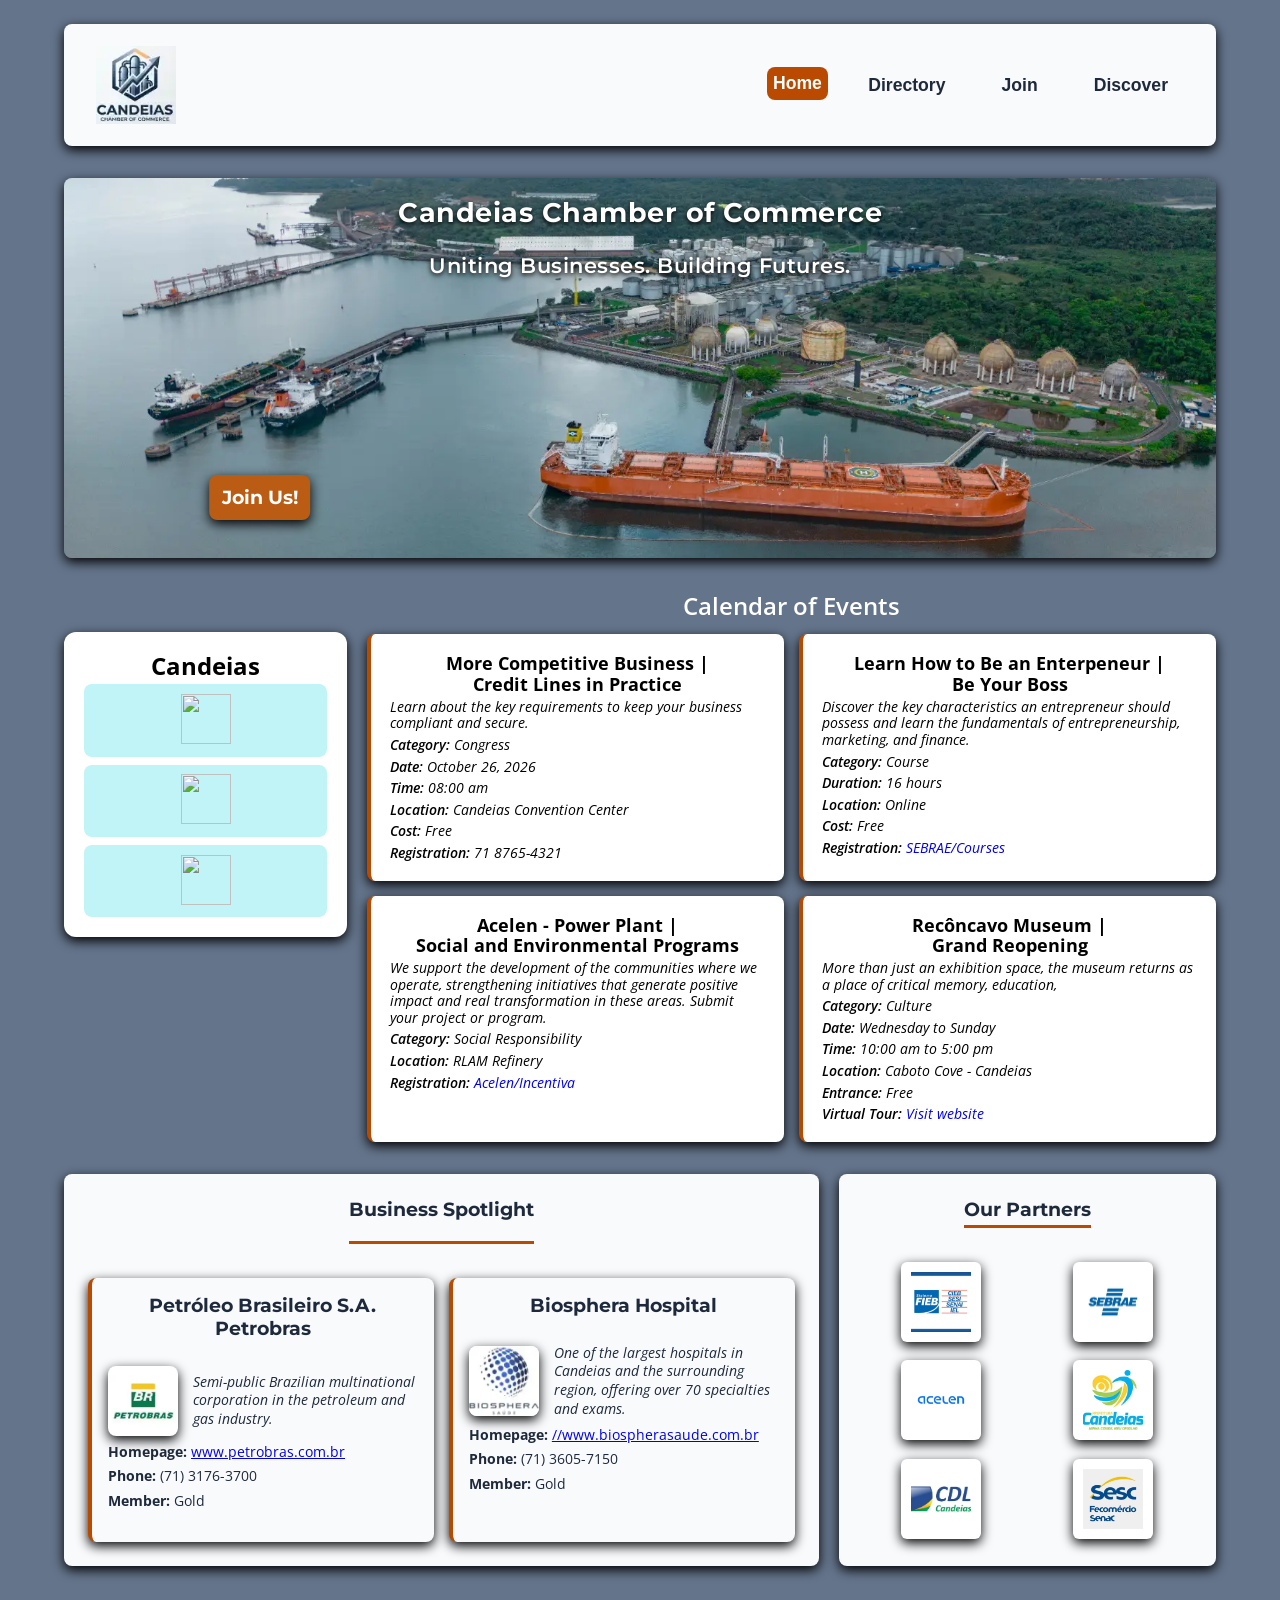
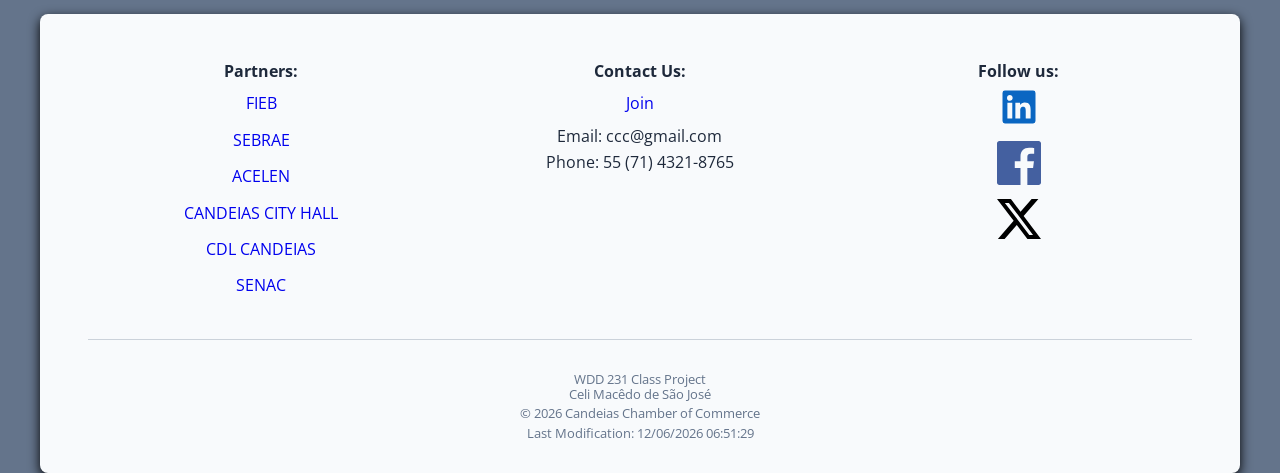
==== chamber/index.html @ 0a2fa4c4 "Index page created" ====
<!DOCTYPE html>
<html lang="en">
<head>
    <meta charset="UTF-8">
    <meta name="viewport" content="width=device-width, initial-scale=1.0">
    <meta name="description" content="Chamber of Commerce of Candeias - A website to ...">
    <meta name="author" content="Celi Macêdo">
    <title>Homepage - Chamber of Commerce</title>
    
    <meta property="og:title" content="Candeias Chamber of Commerce Homepage.">
    <meta property="og:description" content="...">
    <meta property="og:image" content="https://celikmack.github.io/wdd231/chamber/images/hero.webp">
    <meta property="og:url" content="https://celikmack.github.io/wdd231/chamber/index.html"> 

    <link rel="preconnect" href="https://fonts.googleapis.com">
    <link rel="preconnect" href="https://fonts.gstatic.com" crossorigin>
    <link href="https://fonts.googleapis.com/css2?family=Montserrat:wght@400;600;700&family=Open+Sans:wght@400;600&display=swap" rel="stylesheet">
    
    <link rel="icon" href="images/favicon.ico">
    <link rel="stylesheet" href="styles/normalize.css">
    <link rel="stylesheet" href="styles/chamber-small.css">
    <link rel="stylesheet" href="styles/chamber-large.css" media="(min-width: 768px)">
 
    <script src="scripts/global.js" defer></script>
    <script src="scripts/weather.js" defer></script>
    <script src="scripts/spotlight.js" defer></script>
        
</head>
<body>
    <header>
        <div class="logo">
            <img src="images/chamber-logo.webp" alt="Chamber of Commerce logo" width="100" height="100">
        </div>

        <button id="ham-btn" class="hamburger" aria-label="Open navigation menu"></button>
        <nav class="nav-flex">
            <ul id="navbar" class="navigation">
                <li><a href="index.html" class="active">Home</a></li>
                <li><a href="directory.html" >Directory</a></li>
                <li><a href="join.html">Join</a></li>
                <li><a href="discover.html">Discover</a></li>
            </ul>
        </nav>
    </header>
    
    <main> 
        <section class="hero">
            <picture>
                <source media="(max-width: 649px)" srcset="images/hero-small.webp">
                <source media="(max-width: 979px)" srcset="images/hero-medium.webp">
                <img src="images/banner.webp" class="bg-image" alt="Aerial view of Porto de Aratu industrial terminal and cargo ship" loading="lazy">
            </picture>
            <h1>Candeias Chamber of Commerce</h1>
            <p>Uniting Businesses. Building Futures.</p>
            <div class="cat-btn">
                <a href="join.html" class="cta-btn">Join Us!</a>
            </div>
        </section>

        <section class="events">
            
            <div class="forecast">
                <h2 id="town"></h2>
            
                <div class="forecast-flex">
                    
                    <!-- Day 1 Forecast -->
                    <div class="forecast-day">
                        <h3 id="date1"></h3>
                        <img id="graphic1" src="" alt="">
                        <p id="description1"></p>
                        <p id="temperature1"></p>
                        <p id="humidity1"></p>
                    </div>

                     <!-- Day 2 Forecast -->
                    <div class="forecast-day">
                        <h3 id="date2"></h3>
                        <img id="graphic2" src="" alt="">
                        <p id="description2"></p>
                        <p id="temperature2"></p>
                        <p id="humidity2"></p>
                    </div>

                    <!-- Day 3 Forecast -->
                    <div class="forecast-day">
                        <h3 id="date3"></h3>
                        <img id="graphic3" src="" alt="">
                        <p id="description3"></p>
                        <p id="temperature3"></p>
                        <p id="humidity3"></p>
                    </div>
                </div>    
            </div>
            
            <div class="calendar">
                <h2>Calendar of Events</h2>
            

                <div class="child-1">
                    <h3>More Competitive Business |<br>Credit Lines in Practice</h3>
                    <p>Learn about the key requirements to keep your business compliant and secure.</p>
                    <p><span>Category: </span> Congress</p>
                    <p><span>Date: </span> October 26, 2026</p>
                    <p><span>Time: </span> 08:00 am</p>
                    <p><span>Location: </span> Candeias Convention Center</p>
                    <p><span>Cost: </span> Free</p>
                    <p><span>Registration: </span> 71 8765-4321</p>
                </div>

                <div class="child-2">
                    <h3>Learn How to Be an Enterpeneur |<br>Be Your Boss</h3>
                    <p>Discover the key characteristics an entrepreneur should possess and learn the fundamentals of entrepreneurship, marketing, and finance.</p>
                    <p><span>Category: </span> Course</p>
                    <p><span>Duration: </span> 16 hours</p>
                    <p><span>Location: </span> Online</p>
                    <p><span>Cost: </span> Free</p>
                    <p><span>Registration: </span> <a href="www.sebrae.com/br">SEBRAE/Courses</a></p>
                </div>

                <div class="child-3">
                    <h3>Acelen - Power Plant |<br>Social and Environmental Programs </h3>
                    <p>We support the development of the communities where we operate, strengthening initiatives that generate positive impact and real transformation in these areas. Submit your project or program.</p> 
                    <p><span>Category: </span> Social Responsibility</p>
                    <p><span>Location: </span>RLAM Refinery</p>
                    
                    <p><span>Registration: </span><a href="https://www.acelen.com.br/incentiva/">Acelen/Incentiva</a></p>
                </div>    

                <div class="child-4">
                    <h3>Recôncavo Museum |<br>Grand Reopening</h3>
                    <p>More than just an exhibition space, the museum returns as a place of critical memory, education,</p>
                    <p><span>Category: </span> Culture</p>
                    <p><span>Date: </span> Wednesday to Sunday</p>
                    <p><span>Time: </span> 10:00 am to 5:00 pm</p>
                    <p><span>Location: </span>Caboto Cove - Candeias</p>
                    <p><span>Entrance: </span> Free</p>
                    <p><span>Virtual Tour: </span><a href="https://www.museudoreconcavobaiano.com.br/indexWP.aspx#tour">Visit website</a></p>
                </div>    
            </div>        
        </section>

        <section class="members-partners">
            <section class="spotlight">
                <h2>Business Spotlight</h2>

            </section>

            <section class="partners">
                <h2>Our Partners</h2>
                <a href="https://www.fieb.org.br" target="_blank" rel="noopener noreferrer">
                    <img src="images/fieb.webp" alt="FIEB logo" width="90">
                </a>
                <a href="https://www.sebrae.com.br" target="_blank" rel="noopener noreferrer">
                    <img src="images/sebrae.webp" alt="SEBRAE logo" width="90">
                </a>
                <a href="https://www.acelen.com" target="_blank" rel="noopener noreferrer">
                    <img src="images/acelen.webp" alt="ACELEN logo" width="90">
                </a>
                <a href="https://prefeitura.candeias.ba.gov.br" target="_blank" rel="noopener noreferrer">
                    <img src="images/prefeitura-logo.webp" alt="Candeias City Hall" width="90">
                </a>
                <a href="https://www.facebook.com/cdlcandeias/?locale=pt_BR" target="_blank" rel="noopener noreferrer">
                    <img src="images/cdl.webp" alt="CDL Candeias logo" width="90">
                </a>
                <a href="https://www.sescbahia.com.br" target="_blank" rel="noopener noreferrer">
                    <img src="images/sesc.webp" alt="SESC logo" width="90">
                </a>
            </section>
        </section>    

    </main>

    <footer>
        <div class="footer-grid">
            <div class="partners-link">
                <p><strong>Partners:</strong></p>
                <ul>
                    <li><a href="https://fieb.org.br" target="_blank">FIEB</a></li>
                    <li><a href="https://sebrae.com.br" target="_blank">SEBRAE</a></li>
                    <li><a href="https://www.acelen.com" target="_blank">ACELEN</a></li>
                    <li> <a href="https://prefeitura.candeias.ba.gov.br" target="_blank">CANDEIAS CITY HALL</a> </li>
                    <li><a href="https://facebook.com/cdlcandeias" target="_blank">CDL CANDEIAS</a></li>
                    <li><a href="https://www.ba.senac.br" target="_blank">SENAC</a></li>
                </ul>
            </div>
            
            <div class="contact">
                <p><strong>Contact Us:</strong></p>
                <p><a href="join.html">Join</a></p>
                <p>Email: ccc@gmail.com</p>
                <p>Phone: 55 (71) 4321-8765</p>
            </div>
            
            <div class="social">
                <p><strong>Follow us:</strong></p>
                <ul>
                    <li><a href="https://linkedin.com" target="_blank"><img src="images/linkedin.svg" alt="LinkedIn" width="45" height="45"></a></li>
                    <li><a href="https://facebook.com" target="_blank"><img src="images/facebook.svg" alt="Facebook" width="44" height="44"></a></li>
                    <li><a href="https://x.com" target="_blank"><img src="images/twitter-x.svg" alt="Twitter-X" width="44" height="44"></a></li>
                </ul>
            </div>
        </div>

        <hr>

        <div class="student-info">
            <p>WDD 231 Class Project <br>Celi Macêdo de São José</p>
            <p>&copy; <span id="currentYear"></span> Candeias Chamber of Commerce</p>
            <p><span id="lastModified"></span></p>
        </div>
    </footer>
    
</body>
</html>
---- chamber/styles/chamber-small.css ----
/* CHAMBER OF COMMERCE PROJECT */

* {
 margin: 0;
 padding: 0;
 box-sizing: border-box;
}

:root {
    --card-radius: 8px;
    --text-dark: #1e293b;
    --text-light: #ffffff;
    --text-muted: #64748b;

    --bg-subtle: #f8fafc;
    --bg-interactive: #e2e2e2;
    --active-color: #ba4a00;
    --btn-color: #ba5c13;
    --box-shadow: 0 4px 12px rgba(0, 0, 0, 8);

    --font-headings: "Montserrat", sans-serif;
    --font-body: "Open Sans", sans-serif;
}

/* HEADER */
header {
 display: flex;
 justify-content: space-between;
 align-items: center;
 margin: 1.5rem auto 0 auto;
 width: 90%;
 max-width: 1200px;
 min-height: 100px;
 padding: 1.3rem 2rem;
 background-color: var(--bg-subtle);      
 border-radius: var(--card-radius);   
 z-index: 1000;
 position: relative;
 box-shadow: 0 4px 12px rgba(0, 0, 0, 1);
}

header .logo {
 display: flex;
 width: 5rem;
 height: 5rem;
}

header .logo img {
 width: 100%;
 height: 100%;
 object-fit: contain;
}

 /* HAMBURGER */
.hamburger {
 position: absolute;
 right: 5%;
 background: none;
 border: none;
 color: var(--text-dark);
 font-size: 2rem;
 cursor: pointer;
 font-family: Arial, Helvetica, sans-serif;
 z-index: 2;
}

.hamburger::before {
 content: "\2630";
 font-size: 1.8rem;
}

.hamburger.show::before {
 content: "\00D7";
 font-family: Arial, Helvetica, sans-serif;
}

.nav-flex {
 display: flex;
 justify-content: center;
 align-items: center;
}

.navigation {
 position: absolute;
 top: 100%; 
 left: 0;
 width: 100%;
 max-height: 0;
 background: var(--bg-subtle);
 border-radius: var(--card-radius);
 box-shadow: 0 10px 25px rgba(0, 0, 0, 0.12);
 overflow: hidden;
 z-index: 1001;
 list-style: none;
}

.navigation li { 
 display: block; 
}

.navigation a {
 display: block;
 font-family: Verdana, Geneva, Tahoma, sans-serif;
 font-size: 1.3rem;
 margin: 0.4rem;
 text-align: center;
 color: var(--text-dark);
 text-decoration: none;
 font-weight: 600;
 transform: translateY(-50px);
 opacity: 0;
}

.navigation a.active {
 background-color: var(--active-color);
 color: var(--text-light);
 font-weight: 700;
 text-decoration: none;
 padding: 0.4rem;
 border-radius: var(--card-radius);
}

.navigation a:hover {
  background-color: var(--active-color);
  color: var(--text-light);
  padding: 0.4rem;
  border-radius: var(--card-radius);
  
}

.navigation.show {
 max-height: 18rem; 
 padding-bottom: 1.5rem;
}

.navigation.show a {
 transform: translateY(0);
 opacity: 1;
 transition-delay: calc(0.15s * var(--i));
}
 /* FOOTER */
footer {
  display: flex;
  flex-direction: column;
  align-items: center;
  gap: 2rem;
  max-width: 1200px;
  margin: 3rem auto 0 auto;
  background-color: var(--bg-subtle);
  box-shadow: var(--box-shadow);
  border-radius: var(--card-radius);
  padding: 2rem 1.5rem;
  font-family: var(--font-body);
  color: var(--text-dark);
}

.footer-grid {
  width: 100%;
  display: grid;
  grid-template-columns: 1fr;
  gap: 2rem;
  text-align: center;
}

.footer-grid > div,
.partners-link,
.contact,
.social {
  background: transparent;
  display: flex;
  flex-direction: column;
  align-items: center;
  gap: 0.5rem;
  margin: 0;
  padding: 0;
}

.footer-grid > div {
  display: flex;
  flex-direction: column;
  align-items: center;
  gap: 0.5rem;
  margin: 0;
}

footer ul {
  list-style: none;
  margin: 0;
  padding: 0;
}

footer a {
  text-decoration: none;
}

.footer-grid p,
.student-info p,
.contact p {
  margin: 0;
}

.partners-link a,
.contact a {
  display: inline-block;
  padding: 6px 4px;
}

.partners-link li {
  margin-bottom: 6px;
}

.social ul {
  display: flex;
  gap: 1rem;
  justify-content: center;
}

.social li {
  width: 40px;
  height: 40px;
  display: flex;
  align-items: center;
  justify-content: center;
}

.social a {
  display: inline-block;
  padding: 6px;
}

.social img {
  width: 44px;
  height: 44px;
  object-fit: contain;
}

footer hr {
  width: 100%;
  border: none;
  border-top: 1px solid var(--text-muted);
  opacity: 0.3;
  margin: 0;
}

.student-info {
  width: 100%;
  display: flex;
  flex-direction: column;
  align-items: center;
  gap: .25rem;
  font-size: 0.8rem;
  color: var(--text-muted);
  line-height: 1.2;
  text-align: center;
}

 /* DIRECTORY PAGE */
main {
 width: 90%;
 max-width: 1200px;
 margin: 2rem auto;
 font-family: var(--font-body);
}

main h1 {
 font-family: var(--font-headings);
 font-size: 2rem;
 text-align: center;
 margin-bottom: 1rem;
 color: var(--text-light);
}

.menu-btn {
 display: flex;
 justify-content: center;
 gap: 10px;
 margin-bottom: 1.5rem;
}

.menu-btn button {
 background: var(--bg-interactive);
 border: 1px solid var(--text-muted);
 padding: 8px 12px;
 cursor: pointer;
 border-radius: 4px;
 transition: background 0.2s;
}

.menu-btn button:hover {
 background: var(--active-color);
}

/* COMPANY CARDS - GRID VIEW*/
#cards.grid-view {
 display: grid;
 grid-template-columns: repeat(auto-fit, minmax(300px, 1fr));
 gap: 20px;
 padding: 21px 0;
 min-height: 900px;
 
}

.company-card {
 display: flex;
 flex-direction: column;
 gap: 8px;
 padding: 16px;
 font-family: var(--font-body);
 color: var(--text-dark);
 box-shadow: 0 4px 12px rgba(0, 0, 0, 80);
 background-color: var(--bg-subtle);  
 border-left: 4px solid var(--active-color);    
 border-radius: var(--card-radius);   
}

.company-card h2 {
 font-family: var(--font-headings);
 font-size: 1.2rem;
 text-align: left;
 margin-bottom: 20px;
 color: var(--text-dark);
}

.card-content {
 display: flex;
 gap: 15px;
 align-items: center;
}

.card-content img {
 width: 70px;
 height: 70px;
 background-color: var(--text-light);
 box-shadow: 0 4px 12px rgba(0, 0, 0, 80);
 border-radius: var(--card-radius);
 
}
.info {
  margin-top: 15px;
  padding: 5px;
}

.info p {
  margin-bottom: 6px; 
}

.info p:last-child {
  margin-bottom: 0;
}

.card-content p {
 font-size: 0.85rem;
 line-height: 1.3;
 font-style: italic;
}

.company-card p {
 font-size: 0.9rem;
}

/* LIST VIEW */
#cards.list-view {
  display: flex;
  flex-direction: column;
  gap: 12px;
}

#cards.list-view .company-card {
  flex-direction: column; 
  align-items: flex-start;
  padding: 16px 20px;
  gap: 8px;
  border-left: 4px solid var(--active-color);
}

#cards.list-view .company-card .card-description {
  font-size: 0.85rem;
  font-style: italic;
  color: var(--text-muted);
  margin: 4px 0;
}

#cards.list-view .card-content img {
  display: none; 
}

/* INDEX */

/*HERO SECTION */
.hero {
    position: relative;
    width: 100%;
    height: 220px;    
    overflow: hidden;
    margin-bottom: 1px;
    border-radius: var(--card-radius);
    box-shadow: var(--box-shadow);
}

.hero picture,
.hero img {
    width: 100%;
    height: 100%;
    display: block;
    object-fit: cover;
}

.hero h1,
.hero p {
    position: absolute;
    left: 50%;
    transform: translateX(-50%);
    width: 100%;
    margin: 0;
    font-family: var(--font-headings);
    color: var(--text-light);
    text-align: center;
    letter-spacing: 0.5px;
    text-shadow: 0 2px 4px rgba(0, 0, 0, 0.9);
}

.hero h1 {
    top: 5%;
    font-size: 1.3rem;
}

.hero p {
    top: 20%;
    font-size: 1.1rem;
}

.hero .cta-btn {
    position: absolute;
    bottom: 10%;
    left: 17%;
    transform: translateX(-50%);
    background-color: var(--btn-color);
    padding: 0.7rem .8rem;
    font-family: var(--font-headings);
    color: var(--text-light);
    font-size: 1.1rem;
    font-weight: bold;
    border: none;
    border-radius: var(--card-radius);
    text-decoration: none;
    box-shadow: var(--box-shadow);
    cursor: pointer;
    transition: background-color 0.2s ease, transform 0.2s ease;
}
    
.hero .cta-btn:hover {
    background-color: #d36b1c;
}

/* EVENTS SECTION - FORECAST & CALENDAR */
.events {
    display: grid;
    grid-template-columns: 1fr; 
    background-color: var(--bg-subtle);
    gap: 20px;
    width: 100%;
    height: 100%;
    padding: 1.5rem;
    align-items: start;
    margin-top: 2px;
    border-radius: var(--card-radius);
    border-radius: var(--card-radius);
    box-shadow: var(--box-shadow);
}

.forecast {
    background-color: var(--text-light);
    margin-top: 1.5rem;
    padding: 1.25rem; 
    border-radius: 12px;
    box-shadow: var(--box-shadow);
}

.forecast-flex {
    display: flex;
    flex-direction: row;
    gap: 0.5rem; 
}

.forecast h2 {
    text-align: center;
    padding-bottom: 5px;
}

.forecast-day {
    flex: 1;
    background: #c1f4f6;
    border-radius: 8px;
    padding: 0.6rem; 
    text-align: center;
}

.forecast-day img {
    width: 50px; 
    height: 50px;
    margin: 0 auto;
    display: block;
}

.forecast-day p {
    margin: 0.2rem 0; 
    font-size: 0.9rem;
    color: var(--text-dark);
}

.calendar {
    display: grid;
    grid-template-columns: 1fr; 
    gap: 15px;
} 

.calendar h2 {
    grid-column: 1 /-1; 
    font-size: 1.5rem;
    color: var(--text-dark);
    font-weight: 600;
    text-align: center;
}

.calendar h3 {
    text-align: center;
    font-size: 1.1rem;
}

.calendar p {
    font-size: .9rem;
    font-style: italic;
    margin-top: 5px;
}

.calendar p span {
    font-weight: 600;
}

.calendar p a {
    text-decoration: none;
}

.child-1, .child-2, .child-3, .child-4 {
    background: var(--text-light);
    padding: 1.2rem;
    border-radius: 8px;
    border-left: 4px solid var(--active-color);    
    box-shadow: var(--box-shadow);
    
}

/* MEMEBERS AND PARTNERS */
.members-partners {
    display: grid;
    grid-template-columns: 1fr;
    gap: 20px;
    margin-top: 2rem;
}

.spotlight {
    display: grid;
    grid-template-columns: 1fr;
    gap: 15px;
    background-color: var(--bg-subtle);
    padding: 1.5rem;
    border-radius: var(--card-radius);
    box-shadow: var(--box-shadow);
}

.spotlight h2,
.partners h2 {
    grid-column: 1 / -1;
    text-align: center;
    font-family: var(--font-headings);
    font-size: 1.2rem;
    color: var(--text-dark);
    margin-bottom: 0.5rem;
    margin: 0 auto 1.2rem auto;
    
}

.partners {
    display: grid;
    grid-template-columns: repeat(2, 1fr);
    gap: 15px;
    background-color: var(--bg-subtle);
    padding: 1.5rem;
    border-radius: var(--card-radius);
    box-shadow: var(--box-shadow);
    align-items: center;
    justify-items: center;
}

.spotlight > h2,
.partners > h2 {         
    padding-bottom: 0.3rem;
    border-bottom: 3px solid var(--active-color);
}

.partners img {
    width: 80px;
    height: 80px;
    object-fit: contain;
    background: var(--text-light);
    padding: 10px;
    border-radius: 6px;
    box-shadow: var(--box-shadow);
}
---- chamber/styles/chamber-large.css ----
/* CHAMBER OF COMMERCE PROJECT */

/* MEDIA QUERY */
@media screen and (min-width: 768px) {
  /* HEADER - HAMBURGER */
  .hamburger {
    display: none;
  }
  .navigation {
    position: static;
    max-height: none;
    box-shadow: none;
    background: transparent;
    display: flex;
    flex-direction: row;
    gap: 1.5rem;
    overflow: visible;
  }
  .navigation a {
    transform: none;
    opacity: 1;
    font-size: 1.1rem;
    margin: 0;
    padding: 0.5rem 1rem;
  }
  .navigation a:hover,
  .navigation a:focus {
    color: var(--text-light);
    border: 2px solid var(--text-muted);
    border-radius: var(--card-radius);
  }
  /* FOOTER */
  footer {
    padding: 3rem 3rem 2rem;
  }
  .footer-grid {
    grid-template-columns: repeat(3, 1fr);
    width: 100%;
  }
  .footer-grid > div {
    align-items: center;
  }
  .social ul {
    display: flex;
    flex-direction: column;
    gap: 1rem;
  }
  .info {
    flex-direction: column;
    padding: 2px;
  }
  /* DIRECTORY PAGE */
  body {
    background-color: var(--text-muted);
  }
  #cards.grid-view {
    grid-template-columns: repeat(3, 1fr);
  }
  #cards.list-view {
    display: flex;
    flex-direction: column;
  }
  #cards.list-view .company-card {
    display: flex;
    flex-direction: row;
    align-items: center;
    justify-content: space-between;
    padding: 16px 24px;
    gap: 20px;
  }
  #cards.list-view .company-card h2 {
    margin-bottom: 0;
  } 
  /* INDEX */
  .hero {
    height: 380px;
  }
  .hero picture,
  .hero img {
    height: 100%;
    object-fit: cover;
    object-position: 50% 50%;
  }
  .hero h1 {
    top: 5%;
    font-size: 1.7rem;
  }
  .hero p {
    top: 20%;
    font-size: 1.3rem;
    font-weight: 600;
    text-shadow: 0 2px 4px rgba(0, 0, 0, 0.8), 0 0 10px rgba(0, 0, 0, 0.5);
  }
  .hero .cta-btn {
    font-size: 1.2rem;
  }
  .events {
    grid-template-columns: 1fr 3fr;
    padding: 0;
  }
  .calendar {
    grid-template-columns: repeat(2, 1fr);
    background: transparent;
  }
  .events, 
  .calendar {
    background: transparent;
    box-shadow: none;
  }
  .calendar h2 {
    grid-column: span 2;
    color: var(--text-light);
    margin-top: 2rem;
  }
  .forecast {
    margin-top: 4.5rem;
  }
  .forecast-flex {
    flex-direction: column;
  }
  .members-partners {
    grid-template-columns: 2fr 1fr;
  }
  .spotlight {
    grid-template-columns: 1fr 1fr; 
  }
  .spotlight h2 {
    grid-column: span 2;
  }
  .partners {
    grid-template-columns: repeat(2, 1fr);
  }
}
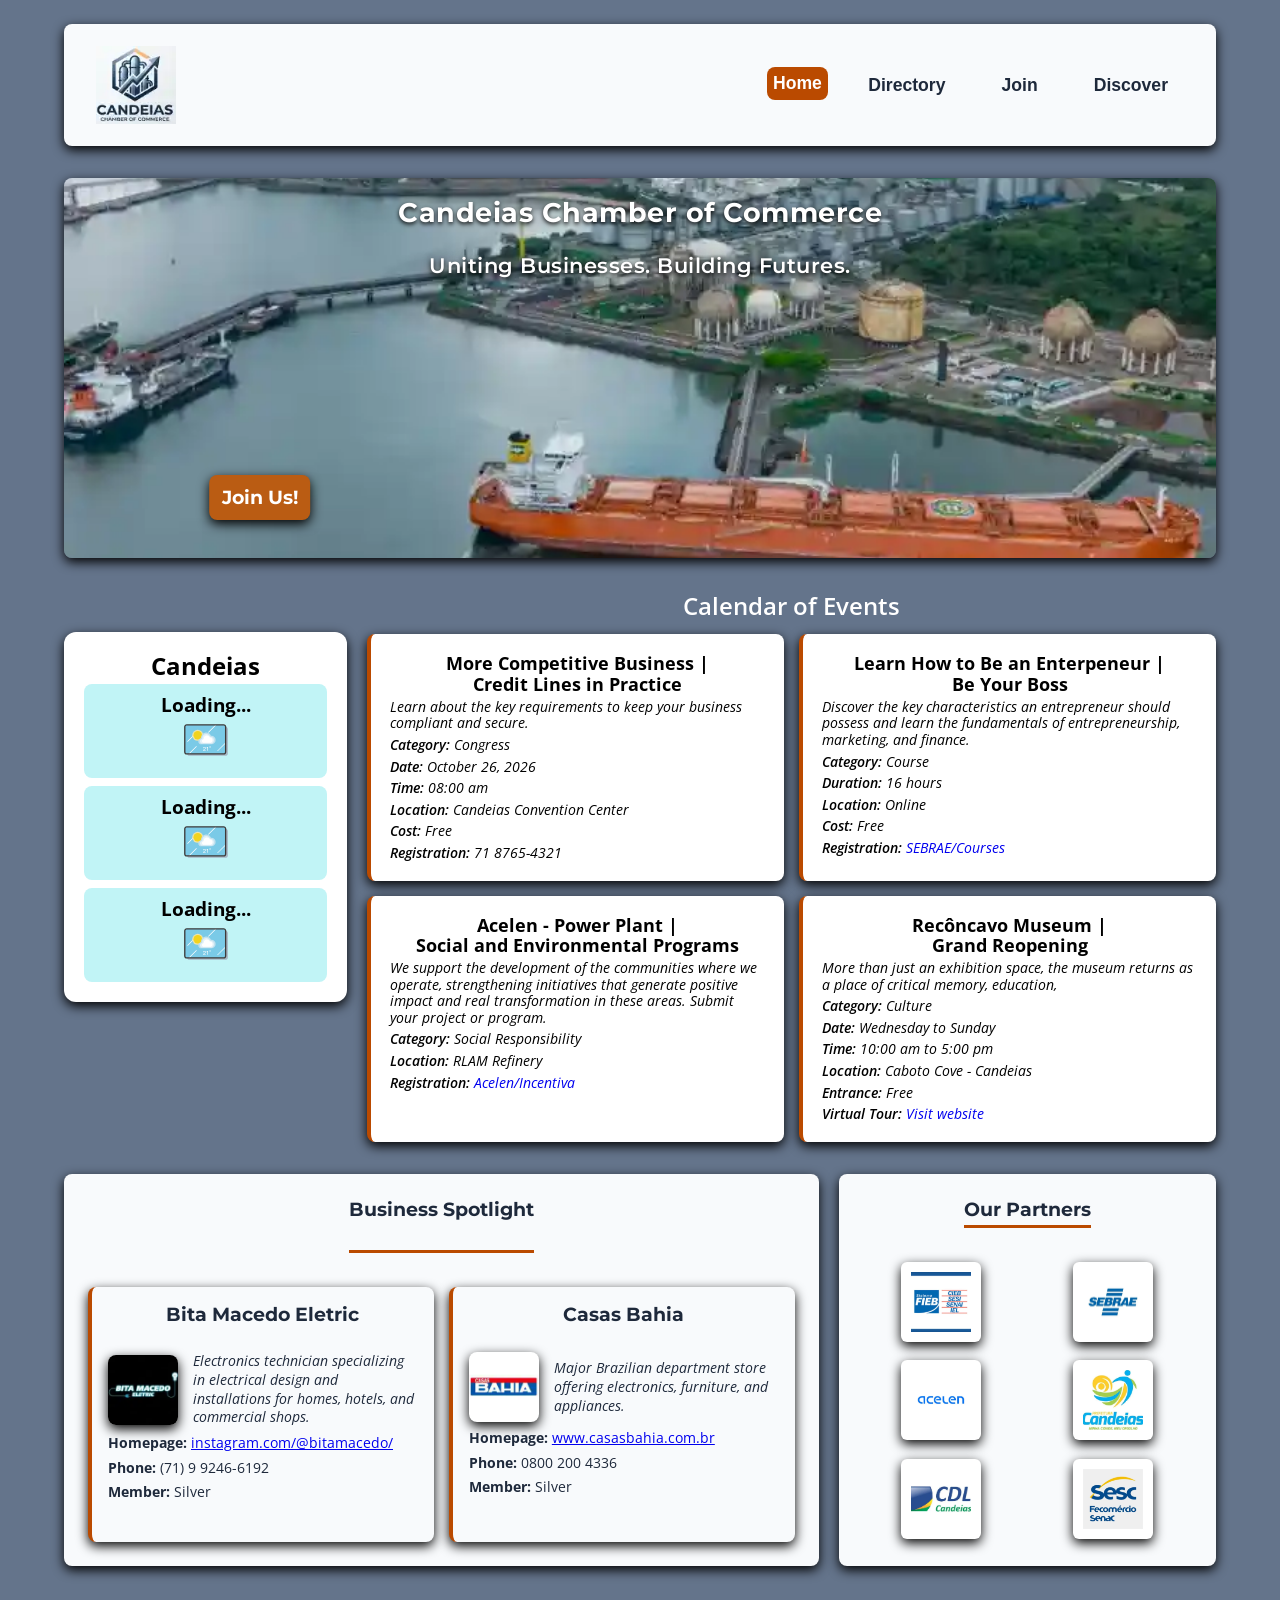
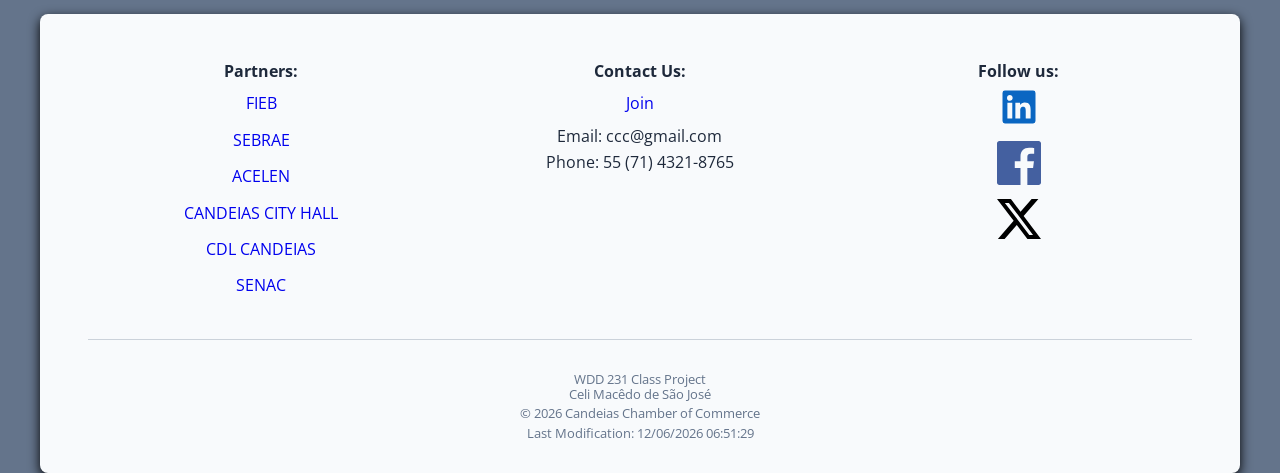
==== commit d6754115: "Issues by Audit Tool fixed" ====
--- a/chamber/index.html
+++ b/chamber/index.html
@@ -3,12 +3,11 @@
 <head>
     <meta charset="UTF-8">
     <meta name="viewport" content="width=device-width, initial-scale=1.0">
-    <meta name="description" content="Chamber of Commerce of Candeias - A website to ...">
-    <meta name="author" content="Celi Macêdo">
+    <meta name="description" content="Welcome to the Candeias Chamber of Commerce. Uniting local businesses, driving growth, and building a stronger future together.">
     <title>Homepage - Chamber of Commerce</title>
     
-    <meta property="og:title" content="Candeias Chamber of Commerce Homepage.">
-    <meta property="og:description" content="...">
+    <meta property="og:title" content="Candeias Chamber of Commerce Homepage. A Project by Celi Macedo">
+    <meta property="og:description" content="Welcome to the Candeias Chamber of Commerce. Uniting local businesses, driving growth, and building a stronger future together.">
     <meta property="og:image" content="https://celikmack.github.io/wdd231/chamber/images/hero.webp">
     <meta property="og:url" content="https://celikmack.github.io/wdd231/chamber/index.html"> 
 
@@ -48,7 +47,7 @@
             <picture>
                 <source media="(max-width: 649px)" srcset="images/hero-small.webp">
                 <source media="(max-width: 979px)" srcset="images/hero-medium.webp">
-                <img src="images/banner.webp" class="bg-image" alt="Aerial view of Porto de Aratu industrial terminal and cargo ship" loading="lazy">
+                <img src="images/hero.webp" class="bg-image" alt="Aerial view of Porto de Aratu industrial terminal and cargo ship" loading="lazy">
             </picture>
             <h1>Candeias Chamber of Commerce</h1>
             <p>Uniting Businesses. Building Futures.</p>
@@ -60,14 +59,14 @@
         <section class="events">
             
             <div class="forecast">
-                <h2 id="town"></h2>
+                <h2 id="town">Loading...</h2>
             
                 <div class="forecast-flex">
                     
                     <!-- Day 1 Forecast -->
                     <div class="forecast-day">
-                        <h3 id="date1"></h3>
-                        <img id="graphic1" src="" alt="">
+                        <h3 id="date1">Loading...</h3>
+                        <img id="graphic1" src="images/weather.svg" alt="Weather forecast icon" width="40">
                         <p id="description1"></p>
                         <p id="temperature1"></p>
                         <p id="humidity1"></p>
@@ -75,8 +74,8 @@
 
                      <!-- Day 2 Forecast -->
                     <div class="forecast-day">
-                        <h3 id="date2"></h3>
-                        <img id="graphic2" src="" alt="">
+                        <h3 id="date2">Loading...</h3>
+                        <img id="graphic2" src="images/weather.svg" alt="Weather forecast icon" width="40">
                         <p id="description2"></p>
                         <p id="temperature2"></p>
                         <p id="humidity2"></p>
@@ -84,8 +83,8 @@
 
                     <!-- Day 3 Forecast -->
                     <div class="forecast-day">
-                        <h3 id="date3"></h3>
-                        <img id="graphic3" src="" alt="">
+                        <h3 id="date3">Loading...</h3>
+                        <img id="graphic3" src="images/weather.svg" alt="Weather forecast icon" width="40">
                         <p id="description3"></p>
                         <p id="temperature3"></p>
                         <p id="humidity3"></p>
@@ -140,7 +139,7 @@
             </div>        
         </section>
 
-        <section class="members-partners">
+        <div class="members-partners">
             <section class="spotlight">
                 <h2>Business Spotlight</h2>
 
@@ -167,7 +166,7 @@
                     <img src="images/sesc.webp" alt="SESC logo" width="90">
                 </a>
             </section>
-        </section>    
+        </div>    
 
     </main>
 
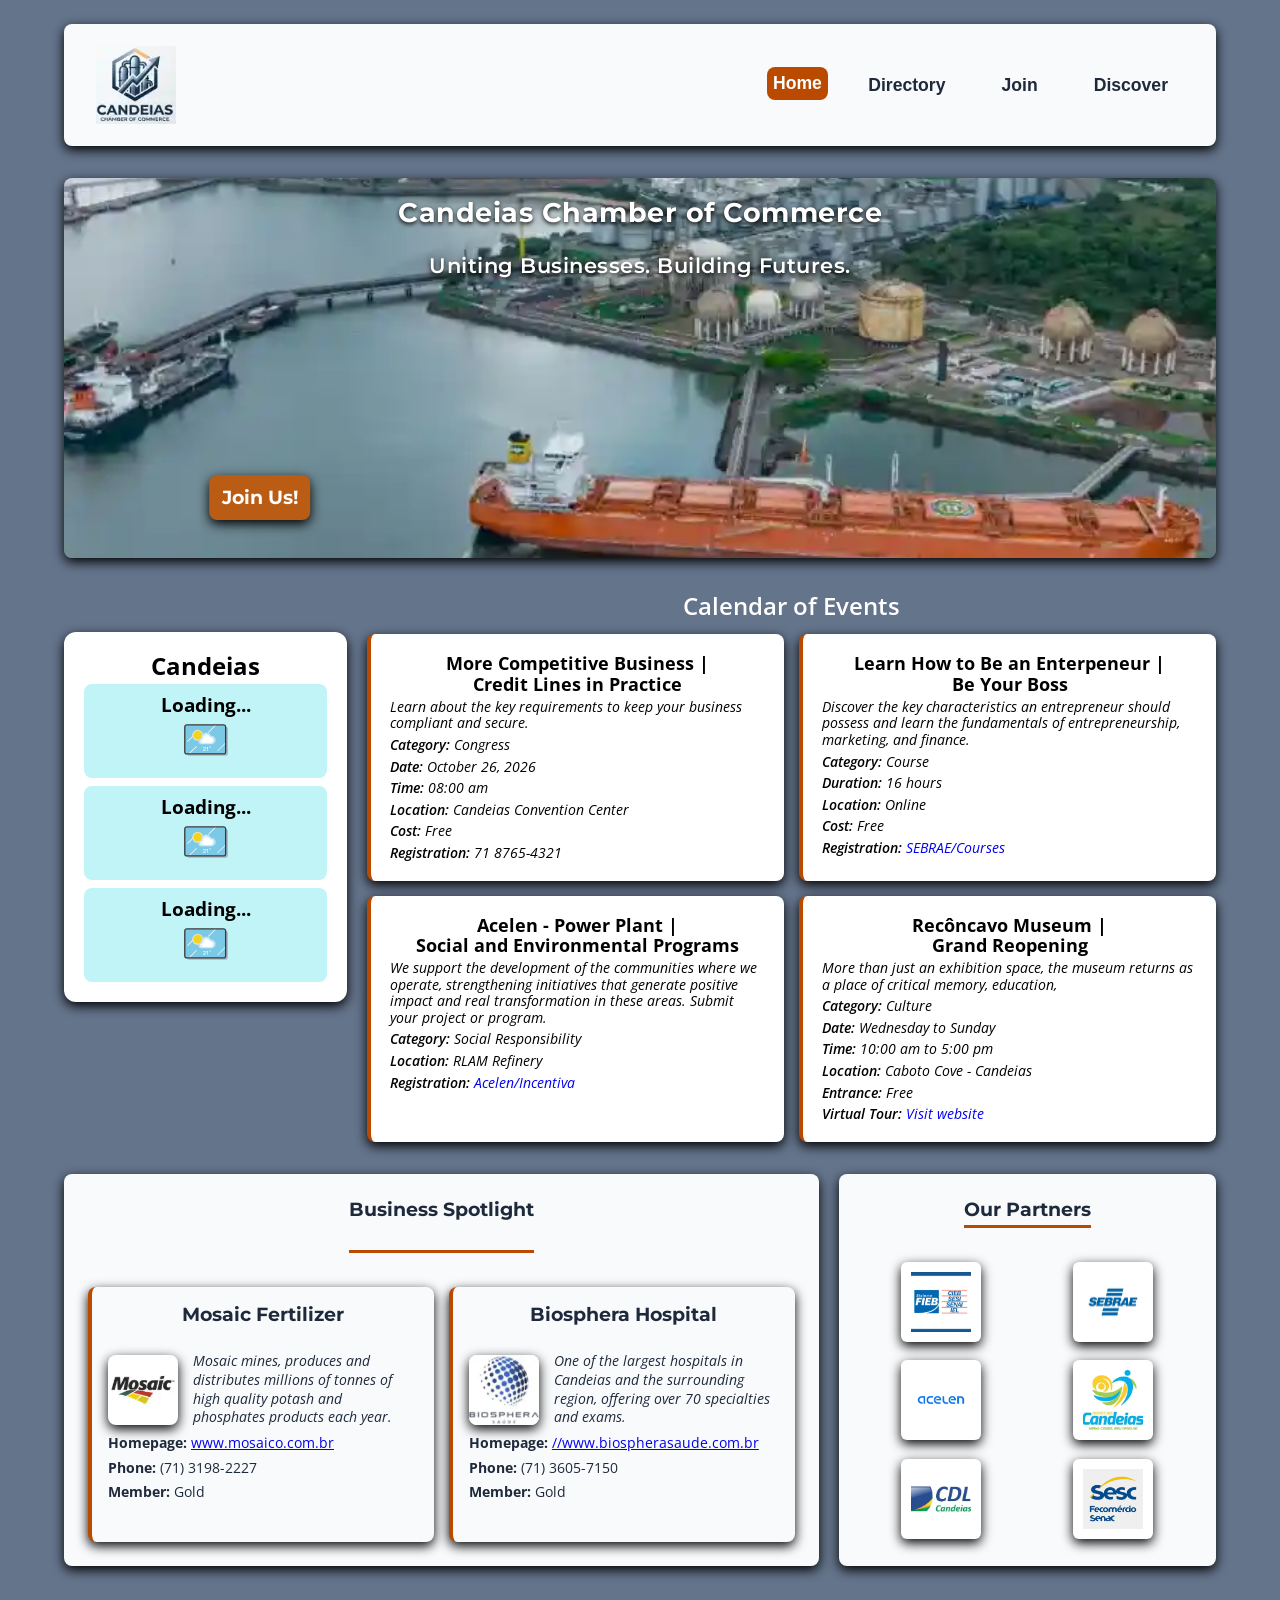
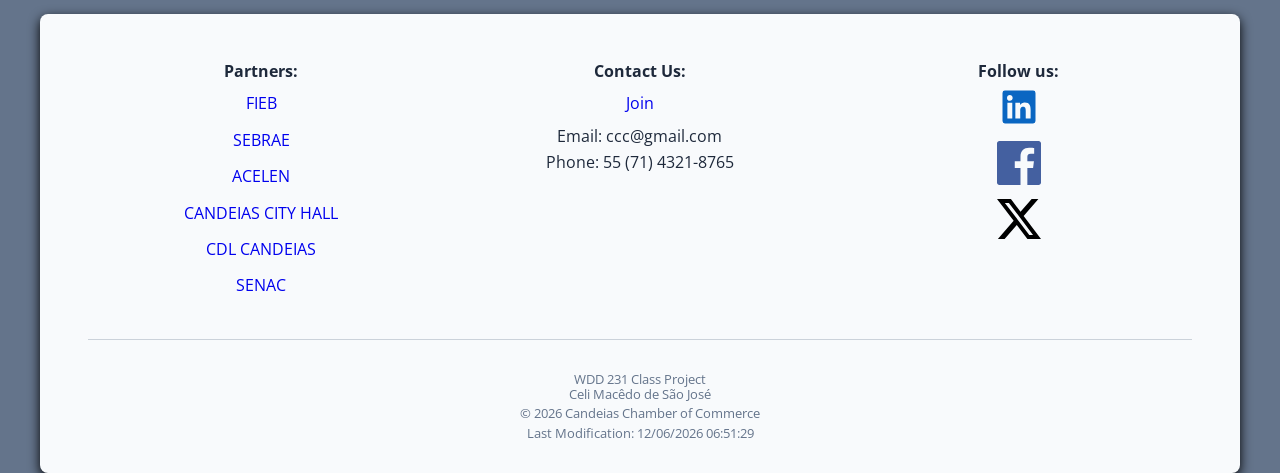
==== commit e290af29: "Removed duplicated property" ====
--- a/chamber/index.html
+++ b/chamber/index.html
@@ -4,6 +4,7 @@
     <meta charset="UTF-8">
     <meta name="viewport" content="width=device-width, initial-scale=1.0">
     <meta name="description" content="Welcome to the Candeias Chamber of Commerce. Uniting local businesses, driving growth, and building a stronger future together.">
+    <meta name="author" content="Celi Macêdo">
     <title>Homepage - Chamber of Commerce</title>
     
     <meta property="og:title" content="Candeias Chamber of Commerce Homepage. A Project by Celi Macedo">
--- a/chamber/styles/chamber-small.css
+++ b/chamber/styles/chamber-small.css
@@ -307,7 +307,7 @@
  padding: 16px;
  font-family: var(--font-body);
  color: var(--text-dark);
- box-shadow: 0 4px 12px rgba(0, 0, 0, 80);
+ box-shadow: 0 4px 12px rgba(0, 0, 0, 8);
  background-color: var(--bg-subtle);  
  border-left: 4px solid var(--active-color);    
  border-radius: var(--card-radius);   
@@ -331,7 +331,7 @@
  width: 70px;
  height: 70px;
  background-color: var(--text-light);
- box-shadow: 0 4px 12px rgba(0, 0, 0, 80);
+ box-shadow: 0 4px 12px rgba(0, 0, 0, 8);
  border-radius: var(--card-radius);
  
 }
@@ -464,7 +464,6 @@
     align-items: start;
     margin-top: 2px;
     border-radius: var(--card-radius);
-    border-radius: var(--card-radius);
     box-shadow: var(--box-shadow);
 }
 
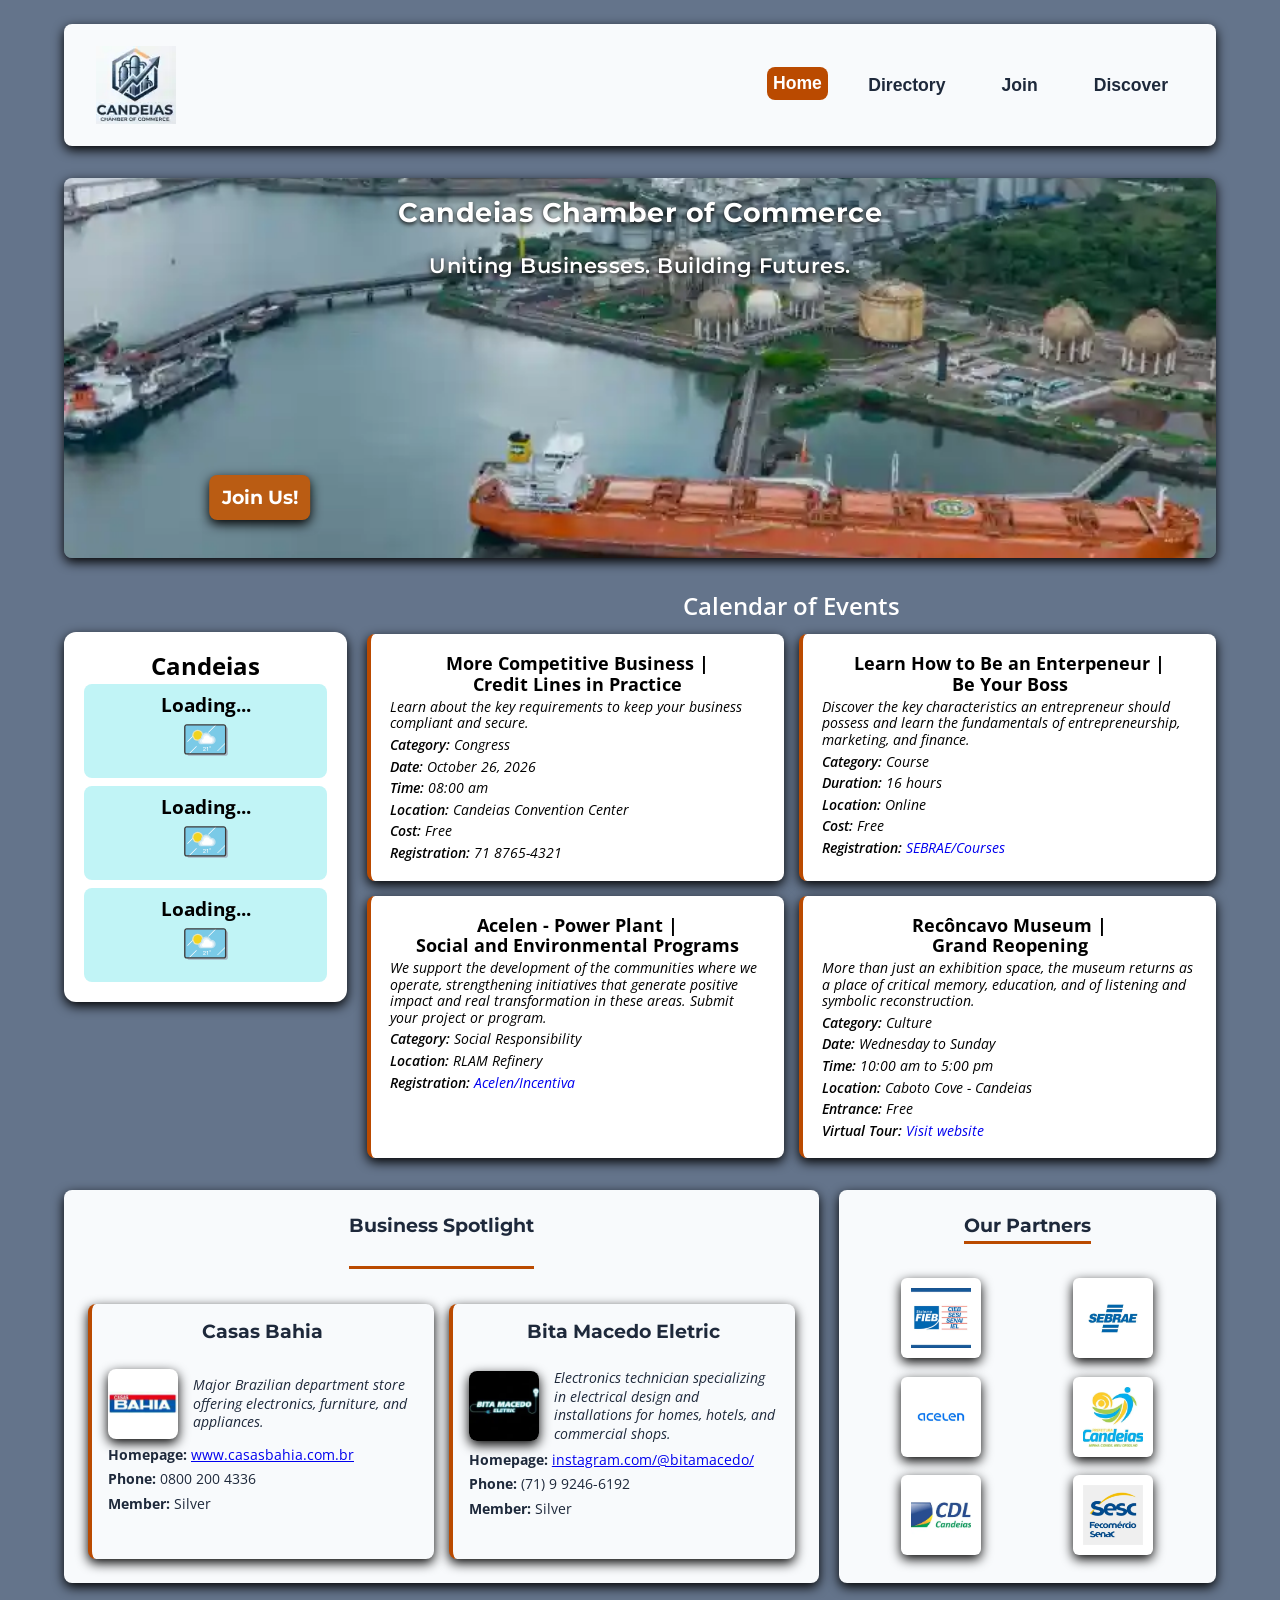
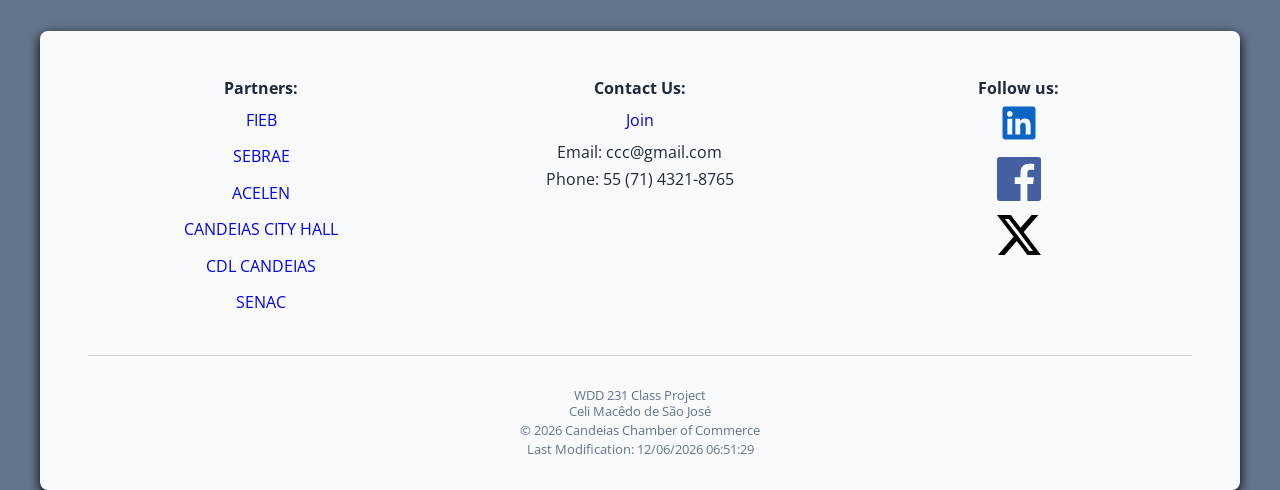
==== commit e8debc81: "Completed Museum description..." ====
--- a/chamber/index.html
+++ b/chamber/index.html
@@ -129,7 +129,7 @@
 
                 <div class="child-4">
                     <h3>Recôncavo Museum |<br>Grand Reopening</h3>
-                    <p>More than just an exhibition space, the museum returns as a place of critical memory, education,</p>
+                    <p>More than just an exhibition space, the museum returns as a place of critical memory, education, and of listening and symbolic reconstruction.</p>
                     <p><span>Category: </span> Culture</p>
                     <p><span>Date: </span> Wednesday to Sunday</p>
                     <p><span>Time: </span> 10:00 am to 5:00 pm</p>
